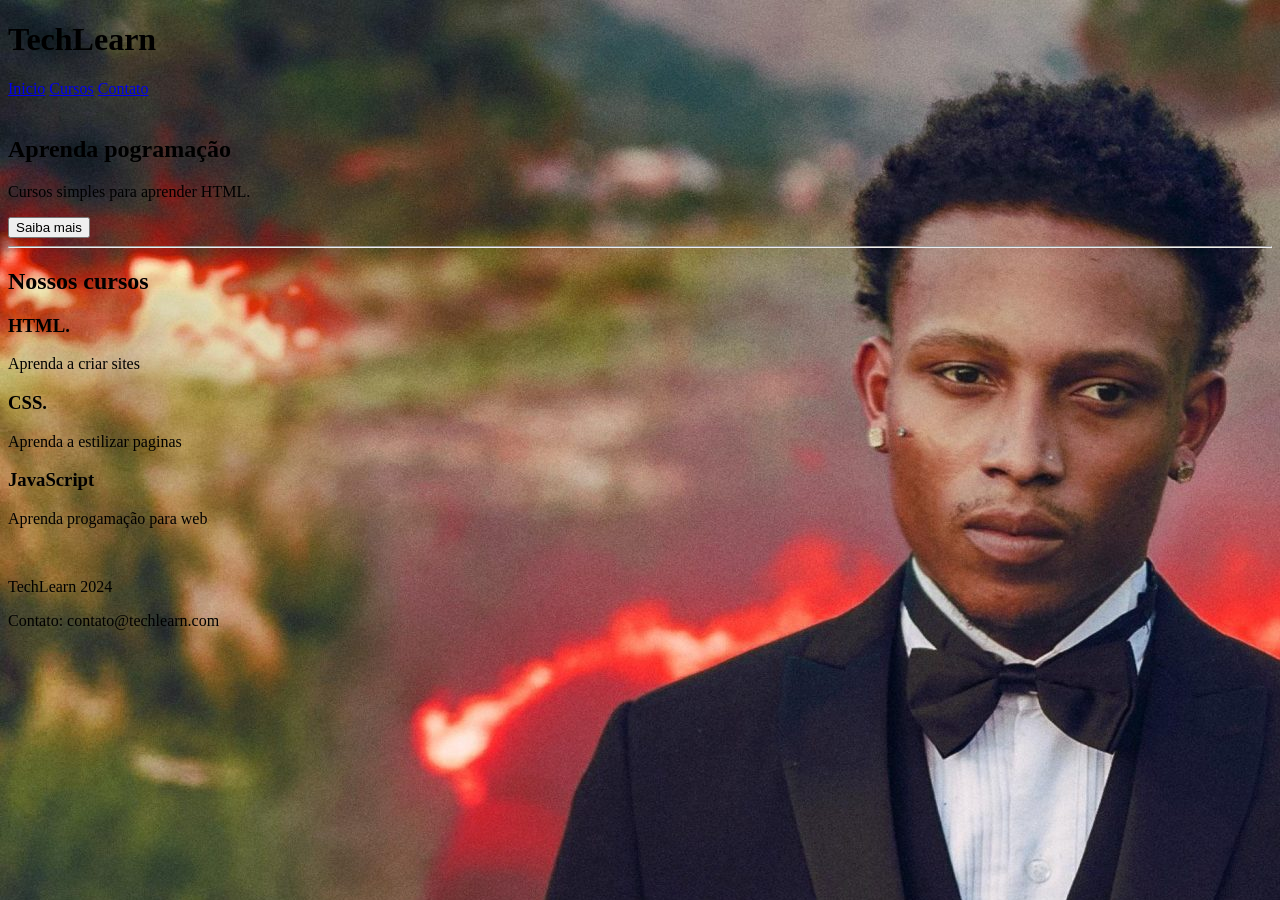
==== index.html @ 2708dbf4 "tirado html e css do site." ====
<!DOCTYPE html>
<html lang="pt-br">
<head>
    <meta charset="UTF-8">
    <meta name="viewport" content="width=device-width, initial-scale=1.0">
    <title>Carrinho de Compras</title>
    <link rel="stylesheet" href="insiratexto.css">
</head>
<body background="img/oi.jpg">
    <header>
            <h1>TechLearn</h1>
            <nav>
                <a href="index1.html">Inicio</a>
                <a href="index2.html">Cursos</a>
                <a href="index3.html">Contato</a>
            <nav>
        <br>
    </header>
    <main>
        <h2>Aprenda pogramação</h2> 
        <p>Cursos simples para aprender HTML.</p>
        <button type="submit">Saiba mais</button>
        <hr>
        <h2>Nossos cursos</h2>
        <h3>HTML.</h3>
        <p>Aprenda a criar sites<p>
        <h3>CSS.</h3>
        <p>Aprenda a estilizar paginas</p>
        <h3>JavaScript</h3>
        <p>Aprenda progamação para web</p>
    </main>
    <br>
    <footer>
        <p>TechLearn 2024</p>
        <p>Contato: contato@techlearn.com</p>
    </footer>
</body>
</html>
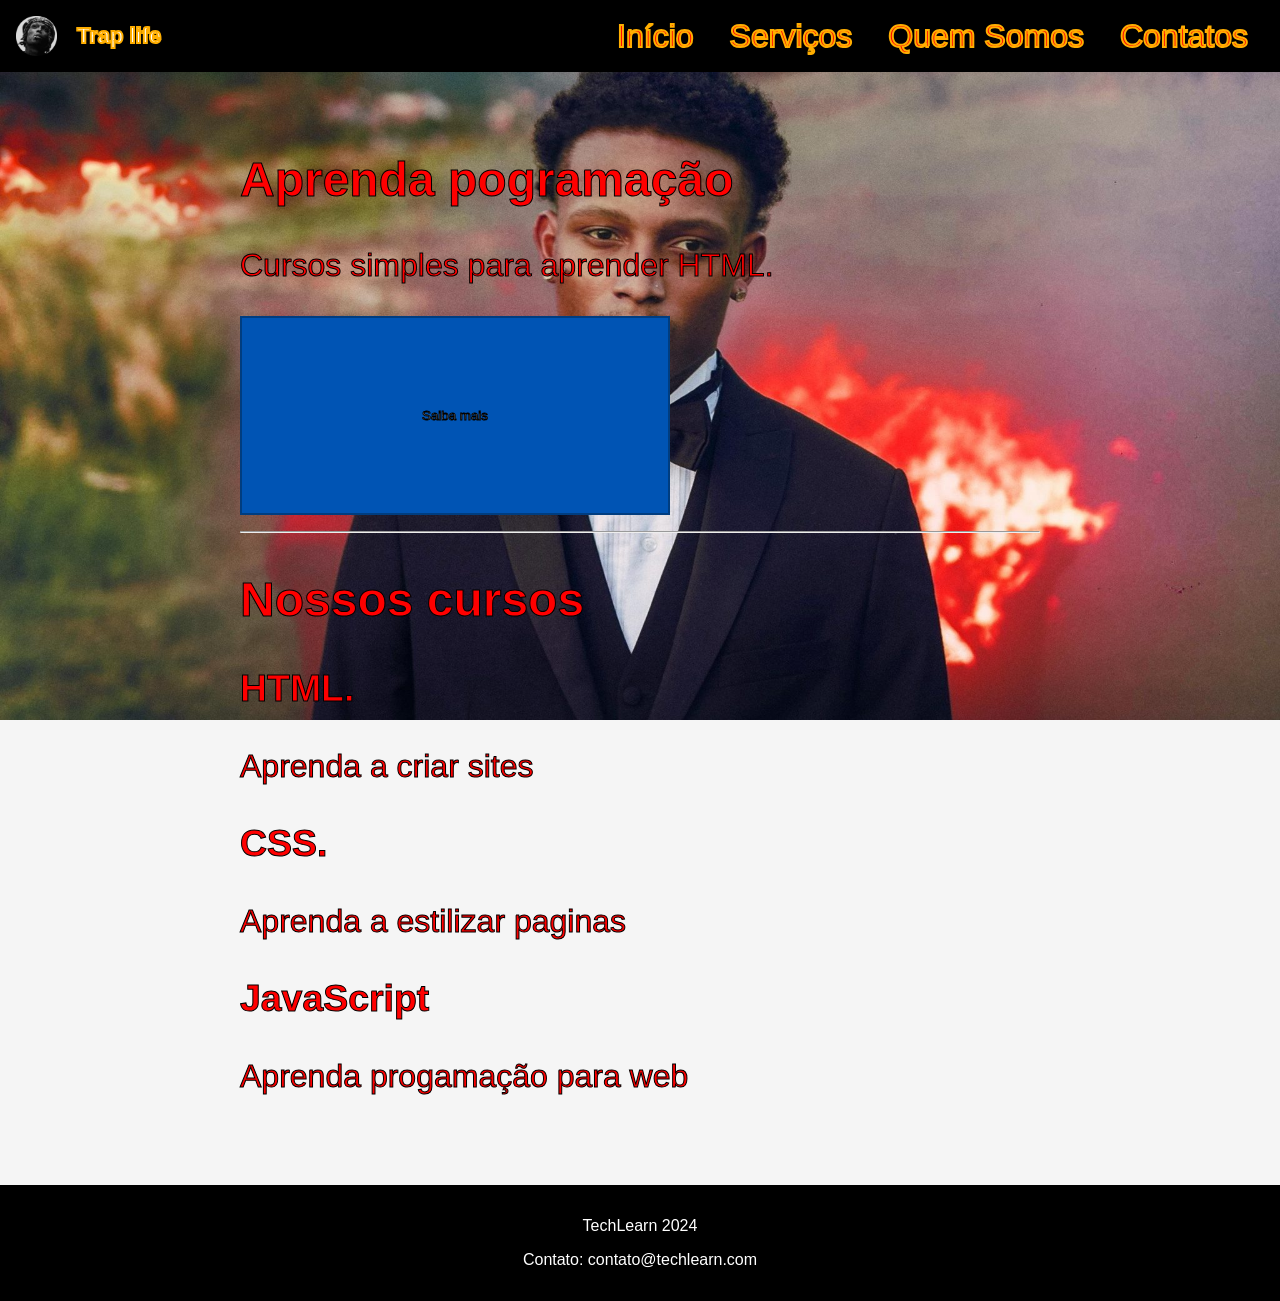
==== commit 3b287e5d: "commit importante" ====
--- a/index.html
+++ b/index.html
@@ -4,17 +4,26 @@
     <meta charset="UTF-8">
     <meta name="viewport" content="width=device-width, initial-scale=1.0">
     <title>Carrinho de Compras</title>
-    <link rel="stylesheet" href="insiratexto.css">
+    <link rel="stylesheet" href="css/style.css">
 </head>
 <body background="img/oi.jpg">
-    <header>
-            <h1>TechLearn</h1>
-            <nav>
-                <a href="index1.html">Inicio</a>
-                <a href="index2.html">Cursos</a>
-                <a href="index3.html">Contato</a>
-            <nav>
-        <br>
+        <header>
+        <img src="img/logo.png" alt="Trap">
+        <h1>Trap life</h1>
+
+        <input type="checkbox" id="check">
+        <label for="check" class="open-menu">☰</label>
+        <label for="check" class="close-menu">✕</label>
+    
+        <nav class="menu">
+            <ul>
+                <li><a href="index.html">Início</a></li>
+                <li><a href="servicos.html">Serviços</a></li>
+                <li><a href="sobre.html">Quem Somos</a></li>
+                <li><a href="contato.html">Contatos</a></li>
+            </ul>
+        </nav>
+    </header>
     </header>
     <main>
         <h2>Aprenda pogramação</h2> 
--- a/css/style.css
+++ b/css/style.css
@@ -0,0 +1,139 @@
+body {
+    margin: 0;
+    font-family: Perpetua, Arial, sans-serif;
+    background-size: 100% auto;
+    background-repeat: no-repeat;
+    background-position: center top;
+    background-attachment: fixed;
+    background-color: #f5f5f5;
+}
+ 
+header{
+    color: rgb(255, 0, 0);
+    padding: 1rem;
+    -webkit-text-stroke-width: 2px;
+    -webkit-text-stroke-color: #ffae00;
+    font-size: 2em;
+    background-color: rgb(0, 0, 0);
+    color: rgb(255, 255, 255);
+    display: flex;
+    align-items: center;
+    gap: 20px;
+}
+main{
+    color: rgb(255, 0, 0);
+    -webkit-text-stroke-width: 1px;
+    -webkit-text-stroke-color: #000;
+    font-size: 2em;
+    padding: 40px;
+    max-width: 800px;
+    margin: 0 auto;
+}
+footer {
+    background-color: #000000;
+    color: rgb(255, 255, 255);
+    text-align: center;
+    padding: 1rem;
+    font-size: 1em;
+}
+.hero {
+    display: inline-flex;
+    align-items: center;
+    gap: 1rem;
+}
+button {
+    background-color: #0054b4;
+    color: white;
+    padding: 90px 180px;
+    border: 2px solid #003d80;
+    cursor: pointer;
+}
+nav a {
+    margin-right: 1rem;
+    text-decoration: none;
+    color: #ff0000;
+}
+
+header img {
+height: 40px;
+}
+
+header h1 {
+    margin: 0;
+    font-size: 22px;
+}
+
+nav {
+    margin-left: auto;
+}
+
+nav ul{
+    display: flex;
+    gap: 20px;
+    list-style: none;
+    margin: 0;
+    padding: 0;
+    align-items: center;
+}
+#check {
+    display: none;
+}
+
+.open-menu, .close-menu {
+    display: none;
+    font-size: 24px;
+    cursor: pointer;
+}
+
+.close-menu {
+    display: none;
+}
+
+@media (max-width: 610px) {
+    nav {
+        margin-left: 0;
+    }
+
+    .open-menu {
+        display: block;
+        margin-left: auto;
+    }
+    
+    .menu {
+        position: fixed;
+        top: 0;
+        right: -100%;
+        width: 40%;
+        height: 100vh;
+        background-color: rgb(0, 0, 0);
+        flex-direction: column;
+        align-items: center;
+        z-index: 100;
+        transition: all 0.5s ease-in-out;
+    }
+    
+    .menu ul {
+        flex-direction: column;
+        margin-top: 50px;
+    }
+    
+    .menu li {
+        margin-top: 40px;
+    }
+    
+    #check:checked ~ .menu {
+        right: 0;
+    }
+    
+    #check:checked ~ .open-menu {
+        display: none;
+    }
+    
+    #check:checked ~ .close-menu {
+        display: block;
+        position: fixed;
+        top: 20px;
+        right: 20px;
+        z-index: 101;
+    }
+}
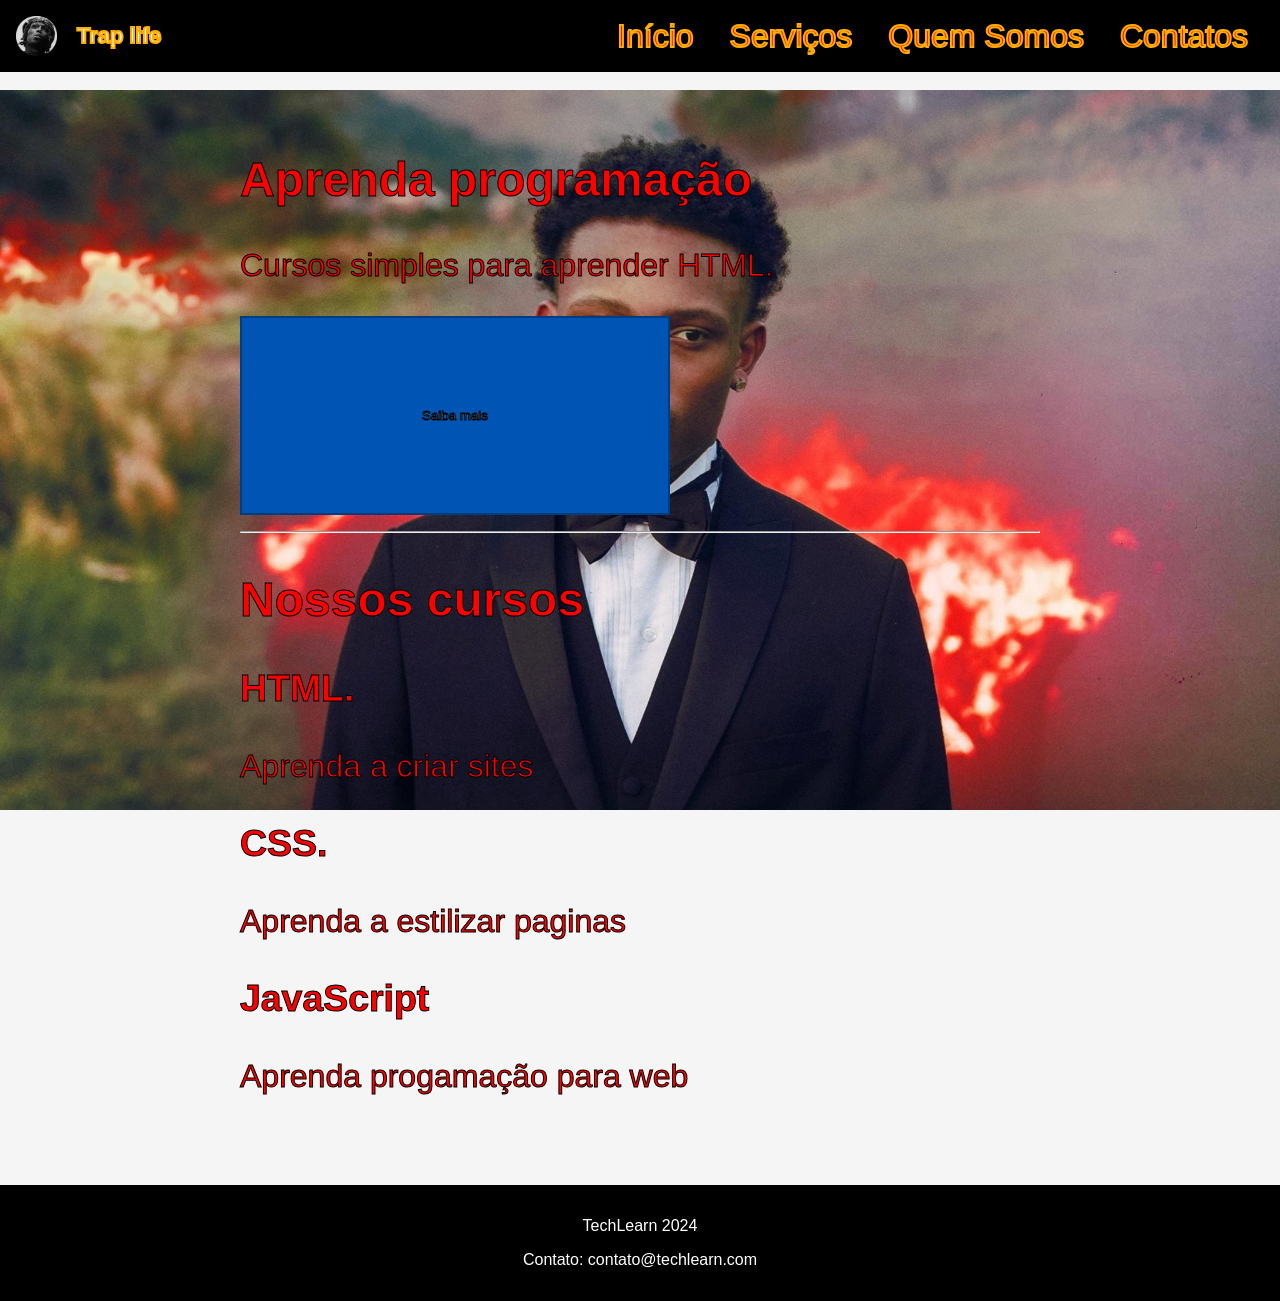
==== commit 4d796def: "coisa mudadas:correção linguistica" ====
--- a/index.html
+++ b/index.html
@@ -19,15 +19,16 @@
             <ul>
                 <li><a href="index.html">Início</a></li>
                 <li><a href="servicos.html">Serviços</a></li>
-                <li><a href="sobre.html">Quem Somos</a></li>
+                <li><a href="quem_somos.html">Quem Somos</a></li>
                 <li><a href="contato.html">Contatos</a></li>
             </ul>
         </nav>
     </header>
     </header>
     <main>
-        <h2>Aprenda pogramação</h2> 
+        <h2>Aprenda programação</h2> 
         <p>Cursos simples para aprender HTML.</p>
+
         <button type="submit">Saiba mais</button>
         <hr>
         <h2>Nossos cursos</h2>
--- a/css/style.css
+++ b/css/style.css
@@ -3,7 +3,7 @@
     font-family: Perpetua, Arial, sans-serif;
     background-size: 100% auto;
     background-repeat: no-repeat;
-    background-position: center top;
+    background-position: center center;
     background-attachment: fixed;
     background-color: #f5f5f5;
 }
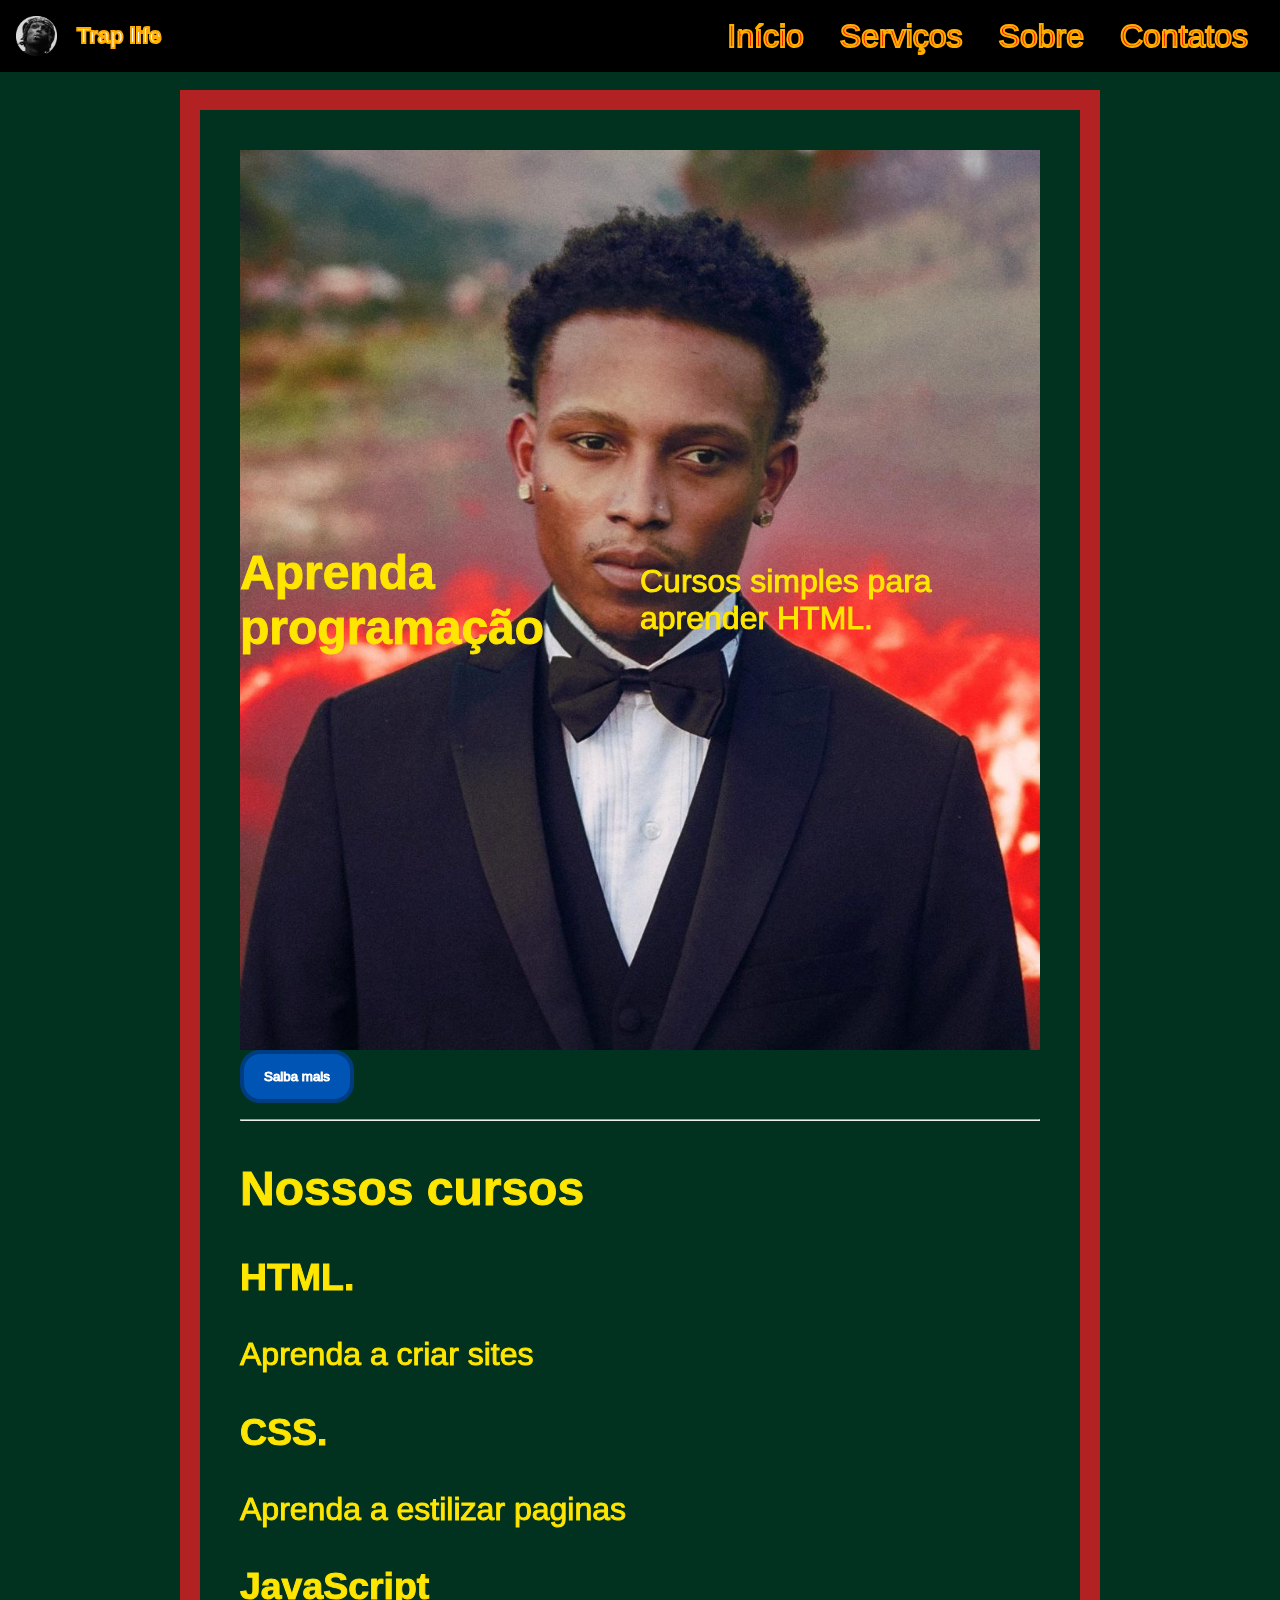
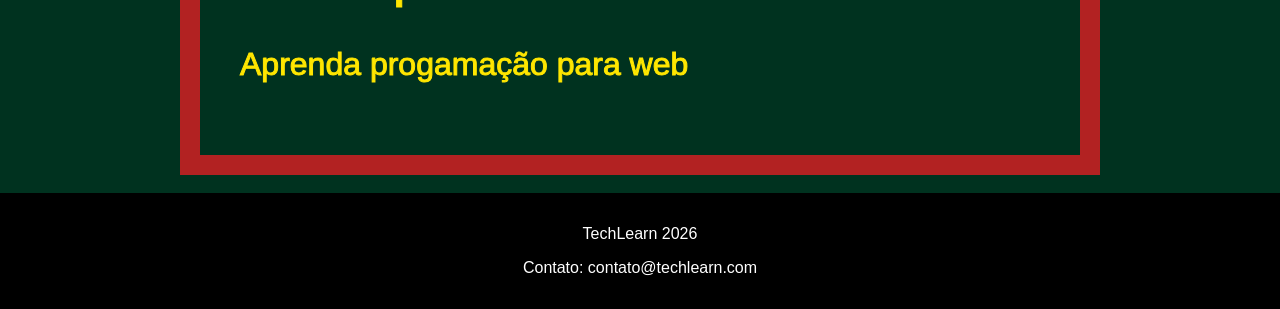
==== commit a6dcff24: "mais imagens e modificações não commitadas" ====
--- a/index.html
+++ b/index.html
@@ -6,8 +6,8 @@
     <title>Carrinho de Compras</title>
     <link rel="stylesheet" href="css/style.css">
 </head>
-<body background="img/oi.jpg">
-        <header>
+<body>
+    <header>
         <img src="img/logo.png" alt="Trap">
         <h1>Trap life</h1>
 
@@ -19,16 +19,22 @@
             <ul>
                 <li><a href="index.html">Início</a></li>
                 <li><a href="servicos.html">Serviços</a></li>
-                <li><a href="quem_somos.html">Quem Somos</a></li>
+                <li><a href="sobre.html">Sobre</a></li>
                 <li><a href="contato.html">Contatos</a></li>
             </ul>
         </nav>
     </header>
-    </header>
+    <br>
     <main>
-        <h2>Aprenda programação</h2> 
+        
+        <section class="hero">
+            
+        <h2>Aprenda programação</h2>
         <p>Cursos simples para aprender HTML.</p>
+        </section>
+        <section class="banner-artistas">
 
+        </section>
         <button type="submit">Saiba mais</button>
         <hr>
         <h2>Nossos cursos</h2>
@@ -41,7 +47,7 @@
     </main>
     <br>
     <footer>
-        <p>TechLearn 2024</p>
+        <p>TechLearn 2026</p>
         <p>Contato: contato@techlearn.com</p>
     </footer>
 </body>
--- a/css/style.css
+++ b/css/style.css
@@ -1,3 +1,8 @@
+@import url("./components/button.css");
+@import url("./components/card.css");
+@import url("./components/footer.css");
+@import url("./components/header.css");
+
 body {
     margin: 0;
     font-family: Perpetua, Arial, sans-serif;
@@ -5,135 +10,26 @@
     background-repeat: no-repeat;
     background-position: center center;
     background-attachment: fixed;
-    background-color: #f5f5f5;
+    background-color: #00321f;
 }
- 
-header{
-    color: rgb(255, 0, 0);
-    padding: 1rem;
-    -webkit-text-stroke-width: 2px;
-    -webkit-text-stroke-color: #ffae00;
-    font-size: 2em;
-    background-color: rgb(0, 0, 0);
-    color: rgb(255, 255, 255);
-    display: flex;
-    align-items: center;
-    gap: 20px;
-}
+
 main{
-    color: rgb(255, 0, 0);
+    color: rgb(255, 230, 0);
     -webkit-text-stroke-width: 1px;
-    -webkit-text-stroke-color: #000;
+    border: 20px solid firebrick;
+
     font-size: 2em;
     padding: 40px;
     max-width: 800px;
     margin: 0 auto;
 }
-footer {
-    background-color: #000000;
-    color: rgb(255, 255, 255);
-    text-align: center;
-    padding: 1rem;
-    font-size: 1em;
-}
+
 .hero {
+    height: 100vh;
+    background-image: url("../img/alee.jpg");
+    background-size: cover;
+    background-position: center;
     display: inline-flex;
     align-items: center;
     gap: 1rem;
 }
-button {
-    background-color: #0054b4;
-    color: white;
-    padding: 90px 180px;
-    border: 2px solid #003d80;
-    cursor: pointer;
-}
-nav a {
-    margin-right: 1rem;
-    text-decoration: none;
-    color: #ff0000;
-}
-
-header img {
-height: 40px;
-}
-
-header h1 {
-    margin: 0;
-    font-size: 22px;
-}
-
-nav {
-    margin-left: auto;
-}
-
-nav ul{
-    display: flex;
-    gap: 20px;
-    list-style: none;
-    margin: 0;
-    padding: 0;
-    align-items: center;
-}
-#check {
-    display: none;
-}
-
-.open-menu, .close-menu {
-    display: none;
-    font-size: 24px;
-    cursor: pointer;
-}
-
-.close-menu {
-    display: none;
-}
-
-@media (max-width: 610px) {
-    nav {
-        margin-left: 0;
-    }
-
-    .open-menu {
-        display: block;
-        margin-left: auto;
-    }
-    
-    .menu {
-        position: fixed;
-        top: 0;
-        right: -100%;
-        width: 40%;
-        height: 100vh;
-        background-color: rgb(0, 0, 0);
-        flex-direction: column;
-        align-items: center;
-        z-index: 100;
-        transition: all 0.5s ease-in-out;
-    }
-    
-    .menu ul {
-        flex-direction: column;
-        margin-top: 50px;
-    }
-    
-    .menu li {
-        margin-top: 40px;
-    }
-    
-    #check:checked ~ .menu {
-        right: 0;
-    }
-    
-    #check:checked ~ .open-menu {
-        display: none;
-    }
-    
-    #check:checked ~ .close-menu {
-        display: block;
-        position: fixed;
-        top: 20px;
-        right: 20px;
-        z-index: 101;
-    }
-}
